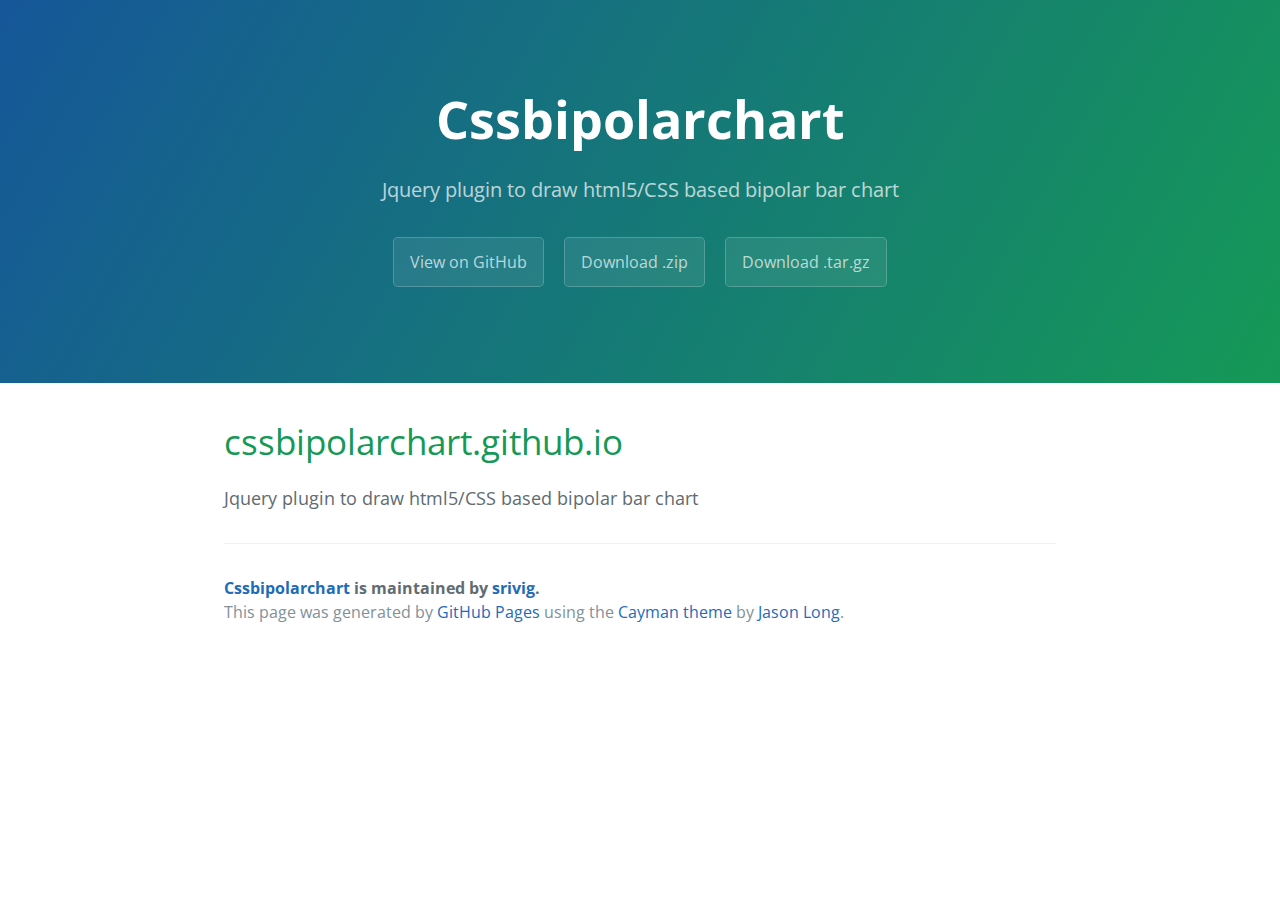
==== index.html @ 6c7307d6 "Create gh-pages branch via GitHub" ====
<!DOCTYPE html>
<html lang="en-us">
  <head>
    <meta charset="UTF-8">
    <title>Cssbipolarchart by srivig</title>
    <meta name="viewport" content="width=device-width, initial-scale=1">
    <link rel="stylesheet" type="text/css" href="stylesheets/normalize.css" media="screen">
    <link href='https://fonts.googleapis.com/css?family=Open+Sans:400,700' rel='stylesheet' type='text/css'>
    <link rel="stylesheet" type="text/css" href="stylesheets/stylesheet.css" media="screen">
    <link rel="stylesheet" type="text/css" href="stylesheets/github-light.css" media="screen">
  </head>
  <body>
    <section class="page-header">
      <h1 class="project-name">Cssbipolarchart</h1>
      <h2 class="project-tagline">Jquery plugin to draw html5/CSS based bipolar bar chart</h2>
      <a href="https://github.com/srivig/cssbipolarchart" class="btn">View on GitHub</a>
      <a href="https://github.com/srivig/cssbipolarchart/zipball/master" class="btn">Download .zip</a>
      <a href="https://github.com/srivig/cssbipolarchart/tarball/master" class="btn">Download .tar.gz</a>
    </section>

    <section class="main-content">
      <h1>
<a id="cssbipolarchartgithubio" class="anchor" href="#cssbipolarchartgithubio" aria-hidden="true"><span aria-hidden="true" class="octicon octicon-link"></span></a>cssbipolarchart.github.io</h1>

<p>Jquery plugin to draw html5/CSS based bipolar bar chart</p>

      <footer class="site-footer">
        <span class="site-footer-owner"><a href="https://github.com/srivig/cssbipolarchart">Cssbipolarchart</a> is maintained by <a href="https://github.com/srivig">srivig</a>.</span>

        <span class="site-footer-credits">This page was generated by <a href="https://pages.github.com">GitHub Pages</a> using the <a href="https://github.com/jasonlong/cayman-theme">Cayman theme</a> by <a href="https://twitter.com/jasonlong">Jason Long</a>.</span>
      </footer>

    </section>

  
  </body>
</html>
---- stylesheets/stylesheet.css ----
* {
  box-sizing: border-box; }

body {
  padding: 0;
  margin: 0;
  font-family: "Open Sans", "Helvetica Neue", Helvetica, Arial, sans-serif;
  font-size: 16px;
  line-height: 1.5;
  color: #606c71; }

a {
  color: #1e6bb8;
  text-decoration: none; }
  a:hover {
    text-decoration: underline; }

.btn {
  display: inline-block;
  margin-bottom: 1rem;
  color: rgba(255, 255, 255, 0.7);
  background-color: rgba(255, 255, 255, 0.08);
  border-color: rgba(255, 255, 255, 0.2);
  border-style: solid;
  border-width: 1px;
  border-radius: 0.3rem;
  transition: color 0.2s, background-color 0.2s, border-color 0.2s; }
  .btn + .btn {
    margin-left: 1rem; }

.btn:hover {
  color: rgba(255, 255, 255, 0.8);
  text-decoration: none;
  background-color: rgba(255, 255, 255, 0.2);
  border-color: rgba(255, 255, 255, 0.3); }

@media screen and (min-width: 64em) {
  .btn {
    padding: 0.75rem 1rem; } }

@media screen and (min-width: 42em) and (max-width: 64em) {
  .btn {
    padding: 0.6rem 0.9rem;
    font-size: 0.9rem; } }

@media screen and (max-width: 42em) {
  .btn {
    display: block;
    width: 100%;
    padding: 0.75rem;
    font-size: 0.9rem; }
    .btn + .btn {
      margin-top: 1rem;
      margin-left: 0; } }

.page-header {
  color: #fff;
  text-align: center;
  background-color: #159957;
  background-image: linear-gradient(120deg, #155799, #159957); }

@media screen and (min-width: 64em) {
  .page-header {
    padding: 5rem 6rem; } }

@media screen and (min-width: 42em) and (max-width: 64em) {
  .page-header {
    padding: 3rem 4rem; } }

@media screen and (max-width: 42em) {
  .page-header {
    padding: 2rem 1rem; } }

.project-name {
  margin-top: 0;
  margin-bottom: 0.1rem; }

@media screen and (min-width: 64em) {
  .project-name {
    font-size: 3.25rem; } }

@media screen and (min-width: 42em) and (max-width: 64em) {
  .project-name {
    font-size: 2.25rem; } }

@media screen and (max-width: 42em) {
  .project-name {
    font-size: 1.75rem; } }

.project-tagline {
  margin-bottom: 2rem;
  font-weight: normal;
  opacity: 0.7; }

@media screen and (min-width: 64em) {
  .project-tagline {
    font-size: 1.25rem; } }

@media screen and (min-width: 42em) and (max-width: 64em) {
  .project-tagline {
    font-size: 1.15rem; } }

@media screen and (max-width: 42em) {
  .project-tagline {
    font-size: 1rem; } }

.main-content :first-child {
  margin-top: 0; }
.main-content img {
  max-width: 100%; }
.main-content h1, .main-content h2, .main-content h3, .main-content h4, .main-content h5, .main-content h6 {
  margin-top: 2rem;
  margin-bottom: 1rem;
  font-weight: normal;
  color: #159957; }
.main-content p {
  margin-bottom: 1em; }
.main-content code {
  padding: 2px 4px;
  font-family: Consolas, "Liberation Mono", Menlo, Courier, monospace;
  font-size: 0.9rem;
  color: #383e41;
  background-color: #f3f6fa;
  border-radius: 0.3rem; }
.main-content pre {
  padding: 0.8rem;
  margin-top: 0;
  margin-bottom: 1rem;
  font: 1rem Consolas, "Liberation Mono", Menlo, Courier, monospace;
  color: #567482;
  word-wrap: normal;
  background-color: #f3f6fa;
  border: solid 1px #dce6f0;
  border-radius: 0.3rem; }
  .main-content pre > code {
    padding: 0;
    margin: 0;
    font-size: 0.9rem;
    color: #567482;
    word-break: normal;
    white-space: pre;
    background: transparent;
    border: 0; }
.main-content .highlight {
  margin-bottom: 1rem; }
  .main-content .highlight pre {
    margin-bottom: 0;
    word-break: normal; }
.main-content .highlight pre, .main-content pre {
  padding: 0.8rem;
  overflow: auto;
  font-size: 0.9rem;
  line-height: 1.45;
  border-radius: 0.3rem; }
.main-content pre code, .main-content pre tt {
  display: inline;
  max-width: initial;
  padding: 0;
  margin: 0;
  overflow: initial;
  line-height: inherit;
  word-wrap: normal;
  background-color: transparent;
  border: 0; }
  .main-content pre code:before, .main-content pre code:after, .main-content pre tt:before, .main-content pre tt:after {
    content: normal; }
.main-content ul, .main-content ol {
  margin-top: 0; }
.main-content blockquote {
  padding: 0 1rem;
  margin-left: 0;
  color: #819198;
  border-left: 0.3rem solid #dce6f0; }
  .main-content blockquote > :first-child {
    margin-top: 0; }
  .main-content blockquote > :last-child {
    margin-bottom: 0; }
.main-content table {
  display: block;
  width: 100%;
  overflow: auto;
  word-break: normal;
  word-break: keep-all; }
  .main-content table th {
    font-weight: bold; }
  .main-content table th, .main-content table td {
    padding: 0.5rem 1rem;
    border: 1px solid #e9ebec; }
.main-content dl {
  padding: 0; }
  .main-content dl dt {
    padding: 0;
    margin-top: 1rem;
    font-size: 1rem;
    font-weight: bold; }
  .main-content dl dd {
    padding: 0;
    margin-bottom: 1rem; }
.main-content hr {
  height: 2px;
  padding: 0;
  margin: 1rem 0;
  background-color: #eff0f1;
  border: 0; }

@media screen and (min-width: 64em) {
  .main-content {
    max-width: 64rem;
    padding: 2rem 6rem;
    margin: 0 auto;
    font-size: 1.1rem; } }

@media screen and (min-width: 42em) and (max-width: 64em) {
  .main-content {
    padding: 2rem 4rem;
    font-size: 1.1rem; } }

@media screen and (max-width: 42em) {
  .main-content {
    padding: 2rem 1rem;
    font-size: 1rem; } }

.site-footer {
  padding-top: 2rem;
  margin-top: 2rem;
  border-top: solid 1px #eff0f1; }

.site-footer-owner {
  display: block;
  font-weight: bold; }

.site-footer-credits {
  color: #819198; }

@media screen and (min-width: 64em) {
  .site-footer {
    font-size: 1rem; } }

@media screen and (min-width: 42em) and (max-width: 64em) {
  .site-footer {
    font-size: 1rem; } }

@media screen and (max-width: 42em) {
  .site-footer {
    font-size: 0.9rem; } }
---- stylesheets/github-light.css ----
/*
The MIT License (MIT)

Copyright (c) 2016 GitHub, Inc.

Permission is hereby granted, free of charge, to any person obtaining a copy
of this software and associated documentation files (the "Software"), to deal
in the Software without restriction, including without limitation the rights
to use, copy, modify, merge, publish, distribute, sublicense, and/or sell
copies of the Software, and to permit persons to whom the Software is
furnished to do so, subject to the following conditions:

The above copyright notice and this permission notice shall be included in all
copies or substantial portions of the Software.

THE SOFTWARE IS PROVIDED "AS IS", WITHOUT WARRANTY OF ANY KIND, EXPRESS OR
IMPLIED, INCLUDING BUT NOT LIMITED TO THE WARRANTIES OF MERCHANTABILITY,
FITNESS FOR A PARTICULAR PURPOSE AND NONINFRINGEMENT. IN NO EVENT SHALL THE
AUTHORS OR COPYRIGHT HOLDERS BE LIABLE FOR ANY CLAIM, DAMAGES OR OTHER
LIABILITY, WHETHER IN AN ACTION OF CONTRACT, TORT OR OTHERWISE, ARISING FROM,
OUT OF OR IN CONNECTION WITH THE SOFTWARE OR THE USE OR OTHER DEALINGS IN THE
SOFTWARE.

*/

.pl-c /* comment */ {
  color: #969896;
}

.pl-c1 /* constant, variable.other.constant, support, meta.property-name, support.constant, support.variable, meta.module-reference, markup.raw, meta.diff.header */,
.pl-s .pl-v /* string variable */ {
  color: #0086b3;
}

.pl-e /* entity */,
.pl-en /* entity.name */ {
  color: #795da3;
}

.pl-smi /* variable.parameter.function, storage.modifier.package, storage.modifier.import, storage.type.java, variable.other */,
.pl-s .pl-s1 /* string source */ {
  color: #333;
}

.pl-ent /* entity.name.tag */ {
  color: #63a35c;
}

.pl-k /* keyword, storage, storage.type */ {
  color: #a71d5d;
}

.pl-s /* string */,
.pl-pds /* punctuation.definition.string, string.regexp.character-class */,
.pl-s .pl-pse .pl-s1 /* string punctuation.section.embedded source */,
.pl-sr /* string.regexp */,
.pl-sr .pl-cce /* string.regexp constant.character.escape */,
.pl-sr .pl-sre /* string.regexp source.ruby.embedded */,
.pl-sr .pl-sra /* string.regexp string.regexp.arbitrary-repitition */ {
  color: #183691;
}

.pl-v /* variable */ {
  color: #ed6a43;
}

.pl-id /* invalid.deprecated */ {
  color: #b52a1d;
}

.pl-ii /* invalid.illegal */ {
  color: #f8f8f8;
  background-color: #b52a1d;
}

.pl-sr .pl-cce /* string.regexp constant.character.escape */ {
  font-weight: bold;
  color: #63a35c;
}

.pl-ml /* markup.list */ {
  color: #693a17;
}

.pl-mh /* markup.heading */,
.pl-mh .pl-en /* markup.heading entity.name */,
.pl-ms /* meta.separator */ {
  font-weight: bold;
  color: #1d3e81;
}

.pl-mq /* markup.quote */ {
  color: #008080;
}

.pl-mi /* markup.italic */ {
  font-style: italic;
  color: #333;
}

.pl-mb /* markup.bold */ {
  font-weight: bold;
  color: #333;
}

.pl-md /* markup.deleted, meta.diff.header.from-file */ {
  color: #bd2c00;
  background-color: #ffecec;
}

.pl-mi1 /* markup.inserted, meta.diff.header.to-file */ {
  color: #55a532;
  background-color: #eaffea;
}

.pl-mdr /* meta.diff.range */ {
  font-weight: bold;
  color: #795da3;
}

.pl-mo /* meta.output */ {
  color: #1d3e81;
}
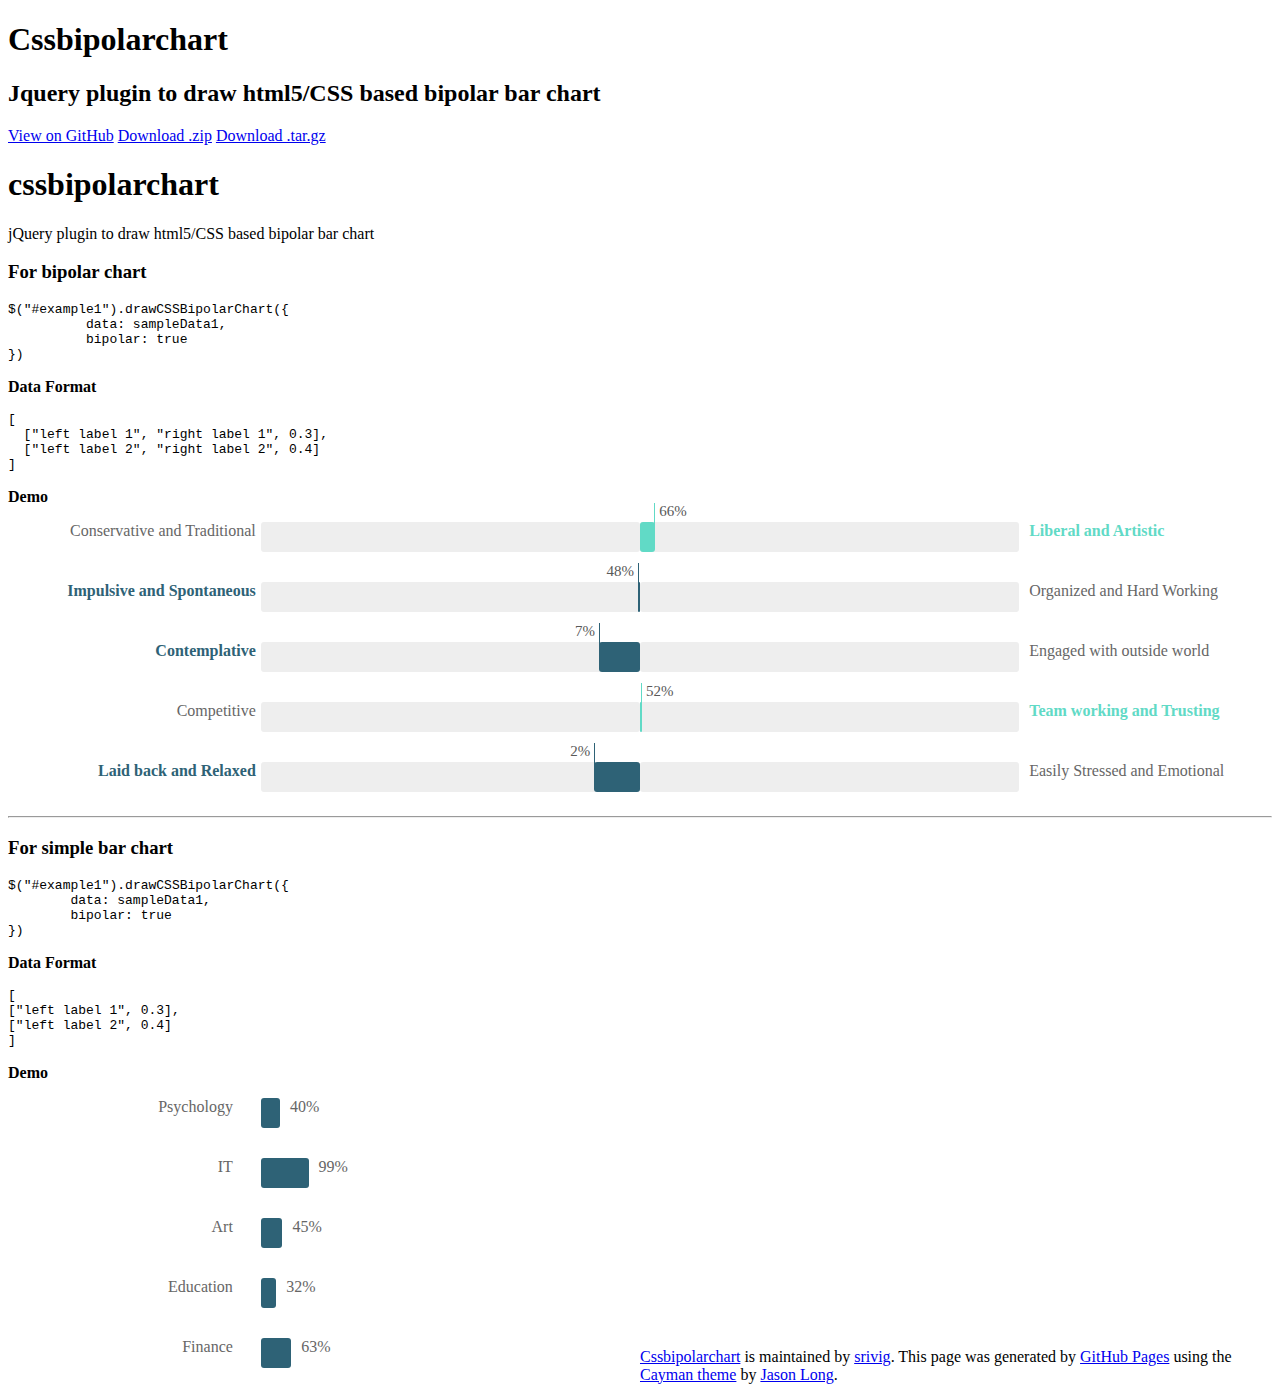
==== commit 332f64bf: "fix jquery url" ====
--- a/index.html
+++ b/index.html
@@ -1,37 +1,121 @@
 <!DOCTYPE html>
 <html lang="en-us">
-  <head>
+
+<head>
     <meta charset="UTF-8">
     <title>Cssbipolarchart by srivig</title>
     <meta name="viewport" content="width=device-width, initial-scale=1">
-    <link rel="stylesheet" type="text/css" href="stylesheets/normalize.css" media="screen">
+    <meta name="theme-color" content="#157878">
+    <link rel="stylesheet" href="css/normalize.css">
     <link href='https://fonts.googleapis.com/css?family=Open+Sans:400,700' rel='stylesheet' type='text/css'>
-    <link rel="stylesheet" type="text/css" href="stylesheets/stylesheet.css" media="screen">
-    <link rel="stylesheet" type="text/css" href="stylesheets/github-light.css" media="screen">
-  </head>
-  <body>
+    <link rel="stylesheet" href="css/cayman.css">
+    <link rel="stylesheet" href="cssBipolarChart.css">
+
+</head>
+
+<body>
     <section class="page-header">
-      <h1 class="project-name">Cssbipolarchart</h1>
-      <h2 class="project-tagline">Jquery plugin to draw html5/CSS based bipolar bar chart</h2>
-      <a href="https://github.com/srivig/cssbipolarchart" class="btn">View on GitHub</a>
-      <a href="https://github.com/srivig/cssbipolarchart/zipball/master" class="btn">Download .zip</a>
-      <a href="https://github.com/srivig/cssbipolarchart/tarball/master" class="btn">Download .tar.gz</a>
+        <h1 class="project-name">Cssbipolarchart</h1>
+        <h2 class="project-tagline">Jquery plugin to draw html5/CSS based bipolar bar chart</h2>
+        <a href="https://github.com/srivig/cssbipolarchart" class="btn">View on GitHub</a>
+        <a href="https://github.com/srivig/cssbipolarchart/zipball/master" class="btn">Download .zip</a>
+        <a href="https://github.com/srivig/cssbipolarchart/tarball/master" class="btn">Download .tar.gz</a>
     </section>
 
     <section class="main-content">
-      <h1>
-<a id="cssbipolarchartgithubio" class="anchor" href="#cssbipolarchartgithubio" aria-hidden="true"><span aria-hidden="true" class="octicon octicon-link"></span></a>cssbipolarchart.github.io</h1>
+        <h1>
+<a id="cssbipolarchart" class="anchor" href="#cssbipolarchart" aria-hidden="true"><span aria-hidden="true" class="octicon octicon-link"></span></a>cssbipolarchart</h1>
 
-<p>Jquery plugin to draw html5/CSS based bipolar bar chart</p>
+        <p>jQuery plugin to draw html5/CSS based bipolar bar chart</p>
 
-      <footer class="site-footer">
-        <span class="site-footer-owner"><a href="https://github.com/srivig/cssbipolarchart">Cssbipolarchart</a> is maintained by <a href="https://github.com/srivig">srivig</a>.</span>
+        <h3>
+<a id="for-bipolar-chart" class="anchor" href="#for-bipolar-chart" aria-hidden="true"><span aria-hidden="true" class="octicon octicon-link"></span></a>For bipolar chart</h3>
 
-        <span class="site-footer-credits">This page was generated by <a href="https://pages.github.com">GitHub Pages</a> using the <a href="https://github.com/jasonlong/cayman-theme">Cayman theme</a> by <a href="https://twitter.com/jasonlong">Jason Long</a>.</span>
-      </footer>
+        <div class="highlight highlight-source-js"><pre><span class="pl-en">$</span>(<span class="pl-s"><span class="pl-pds">"</span>#example1<span class="pl-pds">"</span></span>).<span class="pl-en">drawCSSBipolarChart</span>({
+          data<span class="pl-k">:</span> sampleData1,
+          bipolar<span class="pl-k">:</span> <span class="pl-c1">true</span>
+})</pre></div>
+
+        <p><strong>Data Format</strong></p>
+
+        <div class="highlight highlight-source-js"><pre>[
+  [<span class="pl-s"><span class="pl-pds">"</span>left label 1<span class="pl-pds">"</span></span>, <span class="pl-s"><span class="pl-pds">"</span>right label 1<span class="pl-pds">"</span></span>, <span class="pl-c1">0.3</span>],
+  [<span class="pl-s"><span class="pl-pds">"</span>left label 2<span class="pl-pds">"</span></span>, <span class="pl-s"><span class="pl-pds">"</span>right label 2<span class="pl-pds">"</span></span>, <span class="pl-c1">0.4</span>]
+]</pre></div>
+
+<p><strong>Demo</strong></p>
+
+<div id="example1">
+</div>
+
+
+<br><br>
+<hr>
+        <h3>
+<a id="for-bipolar-chart-1" class="anchor" href="#for-bipolar-chart-1" aria-hidden="true"><span aria-hidden="true" class="octicon octicon-link"></span></a>For simple bar chart</h3>
+
+        <div class="highlight highlight-source-js"><pre><span class="pl-en">$</span>(<span class="pl-s"><span class="pl-pds">"</span>#example1<span class="pl-pds">"</span></span>).<span class="pl-en">drawCSSBipolarChart</span>({
+        data<span class="pl-k">:</span> sampleData1,
+        bipolar<span class="pl-k">:</span> <span class="pl-c1">true</span>
+})</pre></div>
+
+        <p><strong>Data Format</strong></p>
+
+        <div class="highlight highlight-source-js"><pre>[
+[<span class="pl-s"><span class="pl-pds">"</span>left label 1<span class="pl-pds">"</span></span>, <span class="pl-c1">0.3</span>],
+[<span class="pl-s"><span class="pl-pds">"</span>left label 2<span class="pl-pds">"</span></span>, <span class="pl-c1">0.4</span>]
+]</pre></div>
+
+<p><strong>Demo</strong></p>
+
+        <div id="example2">
+        </div>
+
+
+
+
+        <!-- scripts -->
+        <script src="https://code.jquery.com/jquery-2.2.4.min.js" integrity="sha256-BbhdlvQf/xTY9gja0Dq3HiwQF8LaCRTXxZKRutelT44=" crossorigin="anonymous"></script>
+        <script src="cssBipolarChart.js"></script>
+
+        <script>
+            var sampleData1 = [
+                ["Conservative and Traditional", "Liberal and Artistic", 0.6625392409386361],
+                ["Impulsive and Spontaneous", "Organized and Hard Working", 0.4771745931633382],
+                ["Contemplative", "Engaged with outside world", 0.06852020443012857],
+                ["Competitive", "Team working and Trusting", 0.5242589938711448],
+                ["Laid back and Relaxed", "Easily Stressed and Emotional", 0.02308082639082526]
+            ]
+
+            var sampleData2 = [
+                ["Psychology", 0.4022950506000479],
+                ["IT", 0.98803218276815504],
+                ["Art", 0.44972130092387308],
+                ["Education", 0.32488360210830012],
+                ["Finance", 0.6332471672578724],
+            ]
+
+            $(document).ready(function() {
+                $("#example1").drawCSSBipolarChart({
+                    data: sampleData1,
+                    bipolar: true
+                })
+
+                $("#example2").drawCSSBipolarChart({
+                    data: sampleData2,
+                    simpleBar: true
+                })
+            })
+        </script>
+
+        <footer class="site-footer">
+            <span class="site-footer-owner"><a href="https://github.com/srivig/cssbipolarchart">Cssbipolarchart</a> is maintained by <a href="https://github.com/srivig">srivig</a>.</span>
+
+            <span class="site-footer-credits">This page was generated by <a href="https://pages.github.com">GitHub Pages</a> using the <a href="https://github.com/jasonlong/cayman-theme">Cayman theme</a> by <a href="https://twitter.com/jasonlong">Jason Long</a>.</span>
+        </footer>
 
     </section>
 
-  
-  </body>
+</body>
+
 </html>
--- a/cssBipolarChart.css
+++ b/cssBipolarChart.css
@@ -0,0 +1,188 @@
+.chart-horiz-container {
+    position: relative;
+}
+.chart-horiz-container .chart-horiz {
+    width: 60%;
+    text-align: left;
+    margin: 0 auto;
+    padding: 0;
+}
+.chart-horiz-container .chart-horiz .hoverValue {
+    visibility: hidden;
+}
+.chart-horiz-container .chart-horiz li {
+    display: block;
+    height: 10px;
+    margin-top: 50px;
+}
+.chart-horiz-container .chart-horiz li:before {
+    color: #fff;
+    content: attr(title);
+    left: 5px;
+    position: absolute;
+}
+.chart-horiz-container .chart-horiz .title:before {
+    color: black;
+    font-weight: bold;
+    left: 0;
+}
+.chart-horiz-container .chart-horiz li:first-child {
+    margin-top: 0;
+}
+.chart-horiz-container .chart-horiz li .bar {
+    background: black;
+    height: 100%;
+}
+.chart-horiz-container .chart-horiz li .number-label {
+    font-weight: normal;
+    margin-left: 5px;
+    position: absolute;
+    top: 0;
+    width: 65%;
+}
+.chart-horiz-container .chart-horiz li.past .bar {
+    background: #aaaaaa;
+}
+.chart-horiz-container .chart-horiz li.past .number-label {
+    color: #aaaaaa;
+}
+.posValue, .negValue {
+    border-radius: 3px;
+    height: 30px;
+    width: 50%;
+    position: relative;
+    color: #666;
+}
+.posValue .bar, .negValue .bar {
+    border-radius: 3px;
+    display: inline-block;
+}
+.posValue .number-label {
+    font-size: 16px;
+    font-weight: bold;
+    position: absolute;
+    top: 0;
+}
+.negValue {
+    float: left;
+    text-align: right;
+    background: #eee;
+}
+.negValue .number-label {
+    font-size: 16px;
+    font-weight: bold;
+    position: absolute;
+    top: 0;
+    padding-right: 5px;
+    /*color: #d2d2d2;*/
+    right: 100%;
+}
+.posValue {
+    float: right;
+    text-align: left;
+    background: #eee;
+}
+.posValue .number-label {
+    /*color: #d2d2d2;*/
+    left: 100%;
+    padding-left: 5px;
+}
+
+.valueLabel {
+    position: absolute;
+    height: 24px;
+    top: -16px;
+    font-size: 15px;
+    color: #595959;
+    font-weight: lighter;
+    margin-top: -3px;
+}
+.valueLabel.left {
+    border-right: 1px solid;
+    margin-right: -1px;
+    right: 0;
+    padding-right: 4px;
+}
+.valueLabel.right {
+    border-left: 1px solid;
+    margin-left: -1px;
+    left: 0;
+    padding-left: 4px;
+}
+.label-left {
+    left: -100% !important;
+    text-align: right;
+    padding-right: 5px;
+    width: 90%!important;
+}
+@media screen and (max-width: 1200px) {
+    .chart-horiz-container .chart-horiz {
+        width: 100%;
+        margin-top: 90px;
+        padding: 0;
+    }
+    .chart-horiz-container .chart-horiz li {
+        height: 90px;
+    }
+    .chart-horiz-container .chart-horiz li .number-label {
+        top: -40px;
+        width: 225px;
+        font-size: 15px;
+        text-align: left;
+        left: 16px;
+    }
+    .negValue .number-label {
+        right: -4%;
+    }
+    .posValue .number-label {
+        left: 4%;
+    }
+    .divider-line {
+        top: -10%;
+        margin-left: 0;
+    }
+    .big5Titles {
+        width: 100%;
+        float: none;
+        text-align: left;
+        margin-top: 0;
+        margin-right: 0;
+        color: #000;
+        font-weight: 100;
+        font-size: 15px;
+        position: absolute;
+        top: -85px;
+    }
+    .big5Titles ul {
+        border-right: none;
+    }
+    .big5Titles ul li {
+        height: 90px;
+        color: #5c5c5c;
+        text-decoration: underline;
+    }
+}
+@media screen and (max-width: 480px) {
+    .chart-horiz-container .chart-horiz {
+        width: 100%;
+        margin-top: 90px;
+        padding: 0;
+    }
+    .chart-horiz-container .chart-horiz li {
+        height: 95px;
+    }
+    .chart-horiz-container .chart-horiz li .posValue .number-label {
+        text-align: right;
+    }
+    .chart-horiz-container .chart-horiz li .negValue .number-label {
+        text-align: left;
+    }
+
+    .chart-horiz-container .chart-horiz li .number-label {
+        top: -60px;
+        width: 170px;
+        font-size: 13px;
+        text-align: left;
+        left: 0;
+    }
+}
